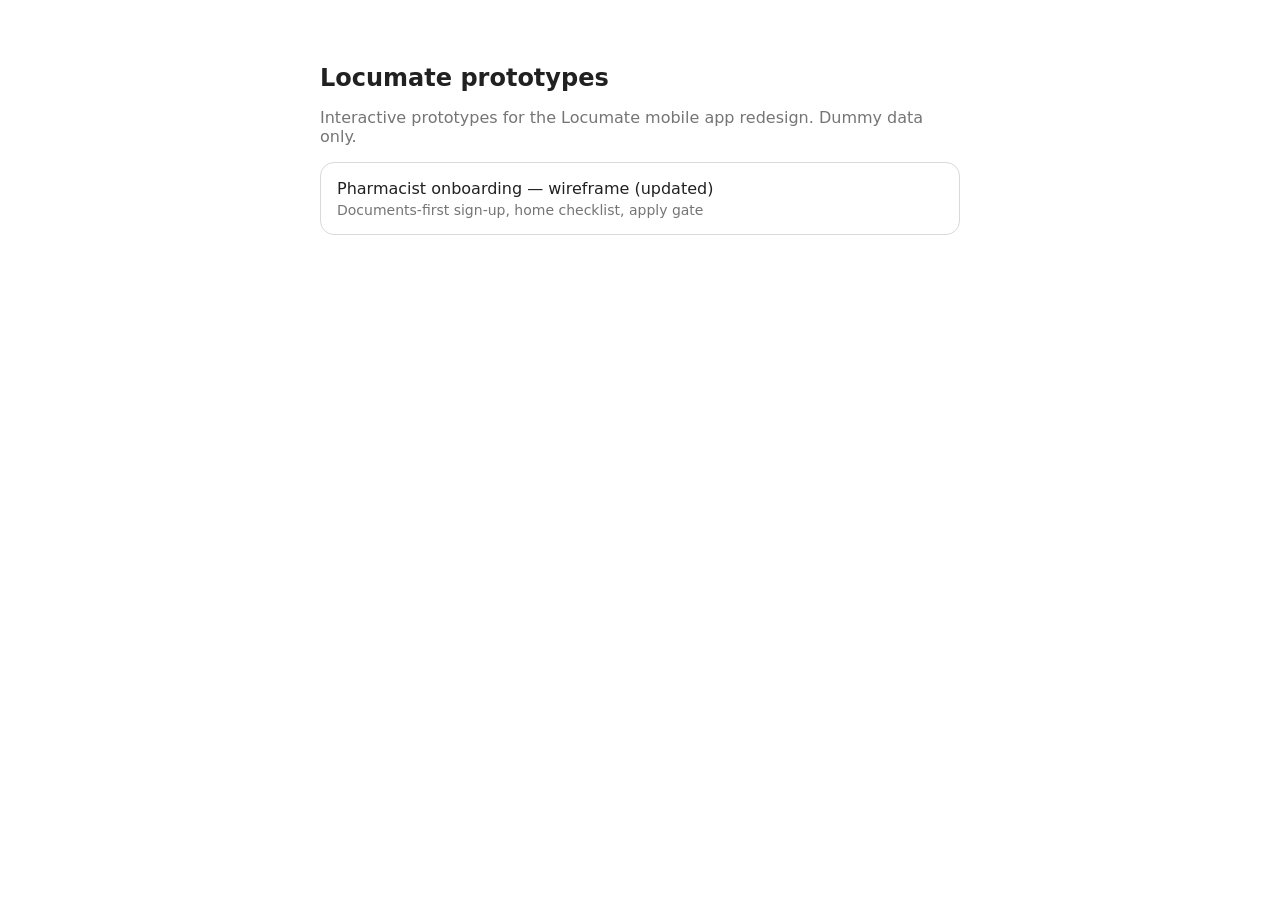
==== index.html @ 3e720681 "Add pharmacist onboarding wireframe prototype Co-Authored-By: Claude Opus 5.5 <noreply@anthropic.com" ====
<!doctype html>
<html lang="en">
<head>
<meta charset="utf-8">
<meta name="viewport" content="width=device-width, initial-scale=1">
<title>Locumate prototypes</title>
<meta name="robots" content="noindex">
<style>
  body{font-family:system-ui,sans-serif;max-width:640px;margin:64px auto;padding:0 16px;color:#212121;background:#fff}
  h1{font-size:24px;margin-bottom:8px}
  p{color:#757575}
  a{display:block;margin-top:16px;padding:16px;border:1px solid #D9D9D9;border-radius:14px;color:#212121;text-decoration:none}
  a span{display:block;color:#757575;font-size:14px;margin-top:4px}
</style>
</head>
<body>
<h1>Locumate prototypes</h1>
<p>Interactive prototypes for the Locumate mobile app redesign. Dummy data only.</p>
<a href="onboarding-pharmacy-wireframe-upd/">Pharmacist onboarding — wireframe (updated)<span>Documents-first sign-up, home checklist, apply gate</span></a>
</body>
</html>
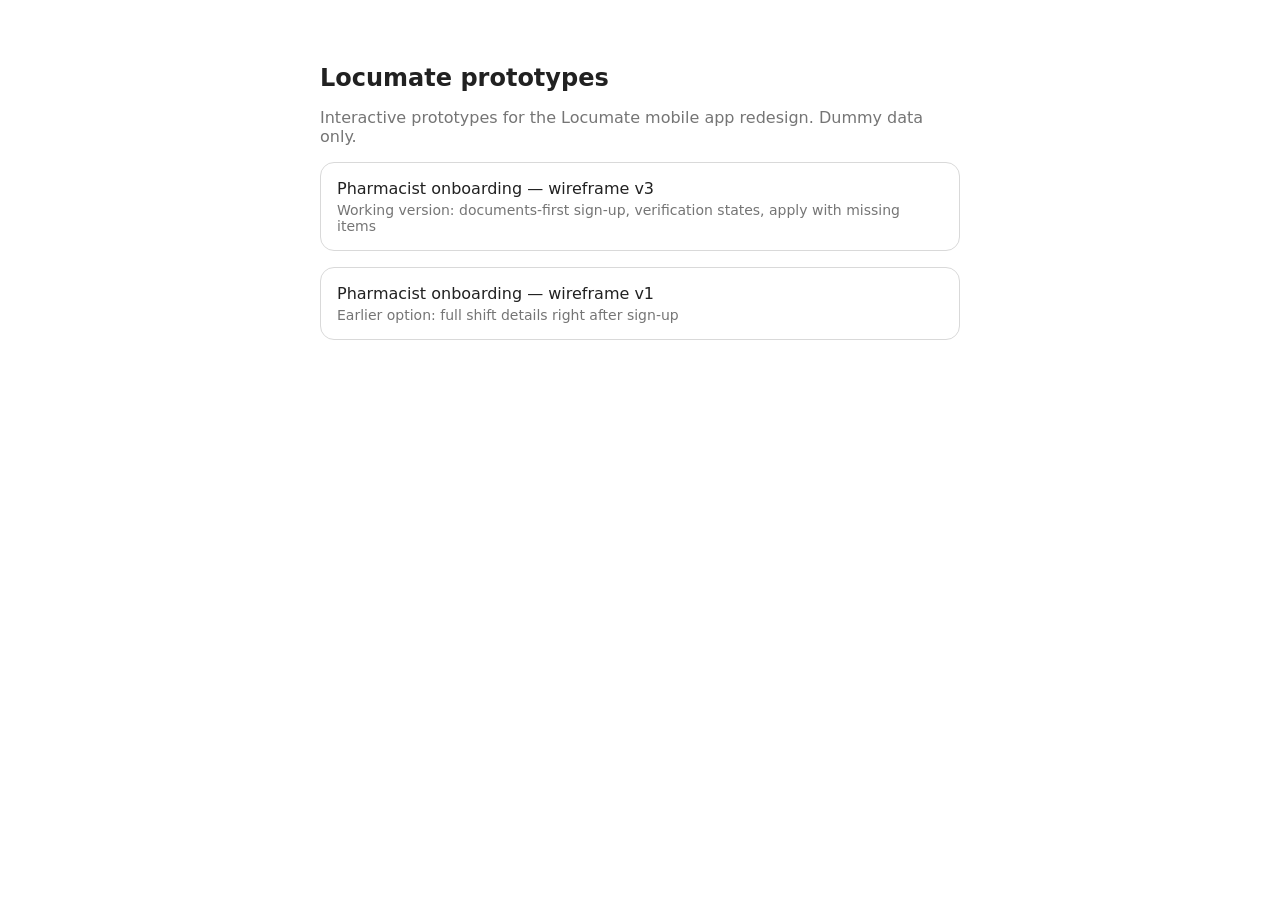
==== commit 7ed3b3f9: "Retire v2 prototype: redirect to v3, v3 is the working version Co-Authored-By: Claude Opus 5.5 <nore" ====
--- a/index.html
+++ b/index.html
@@ -16,6 +16,7 @@
 <body>
 <h1>Locumate prototypes</h1>
 <p>Interactive prototypes for the Locumate mobile app redesign. Dummy data only.</p>
-<a href="onboarding-pharmacy-wireframe-upd/">Pharmacist onboarding — wireframe (updated)<span>Documents-first sign-up, home checklist, apply gate</span></a>
+<a href="onboarding-pharmacy-wireframe-upd-v3/">Pharmacist onboarding — wireframe v3<span>Working version: documents-first sign-up, verification states, apply with missing items</span></a>
+<a href="onboarding-pharmacy-wireframe-upd-v1/">Pharmacist onboarding — wireframe v1<span>Earlier option: full shift details right after sign-up</span></a>
 </body>
 </html>
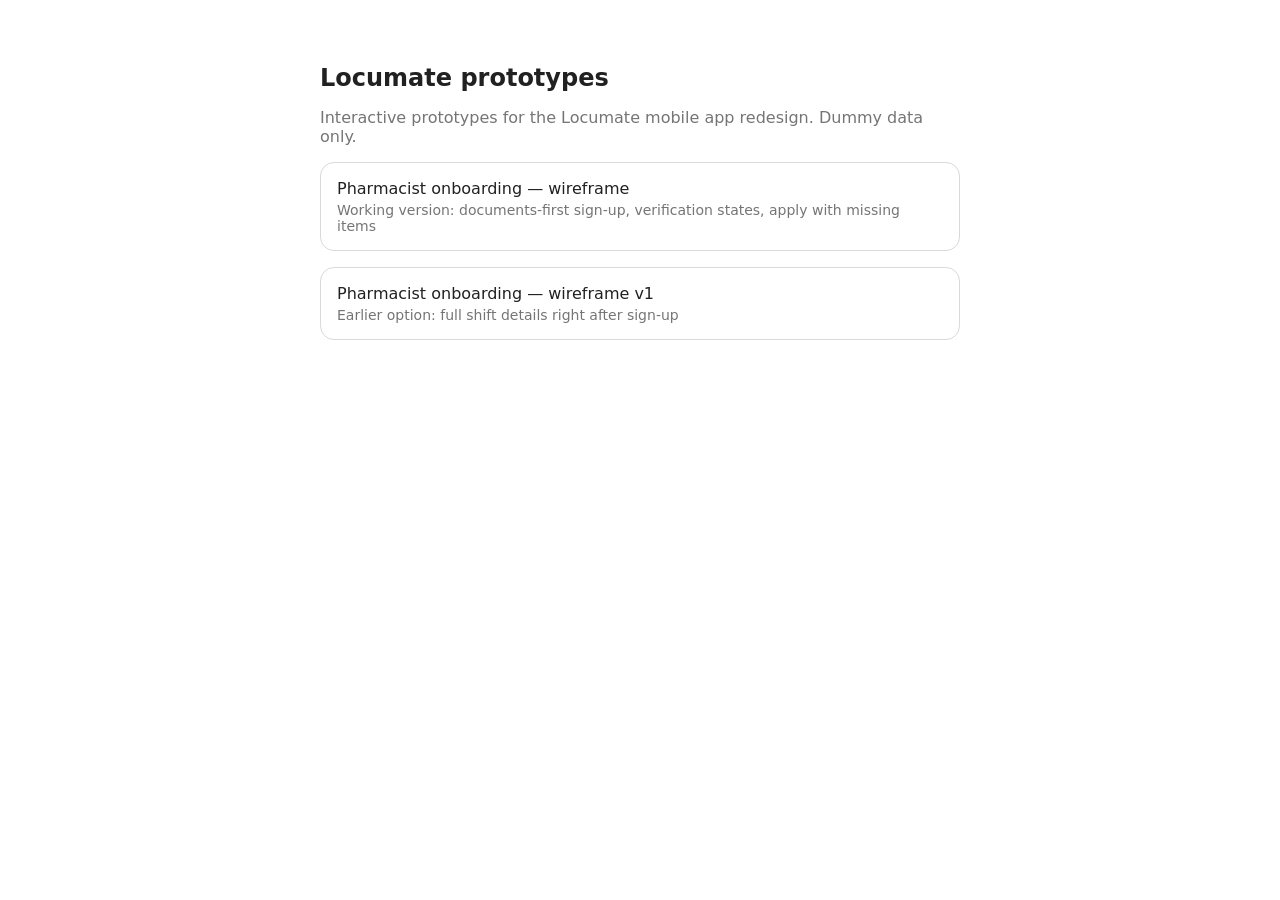
==== commit b40cefc4: "Copy and consistency pass: drop v3 labels, sentence case options, consistent terms, screen names mat" ====
--- a/index.html
+++ b/index.html
@@ -16,7 +16,7 @@
 <body>
 <h1>Locumate prototypes</h1>
 <p>Interactive prototypes for the Locumate mobile app redesign. Dummy data only.</p>
-<a href="onboarding-pharmacy-wireframe-upd-v3/">Pharmacist onboarding — wireframe v3<span>Working version: documents-first sign-up, verification states, apply with missing items</span></a>
+<a href="onboarding-pharmacy-wireframe-upd-v3/">Pharmacist onboarding — wireframe<span>Working version: documents-first sign-up, verification states, apply with missing items</span></a>
 <a href="onboarding-pharmacy-wireframe-upd-v1/">Pharmacist onboarding — wireframe v1<span>Earlier option: full shift details right after sign-up</span></a>
 </body>
 </html>
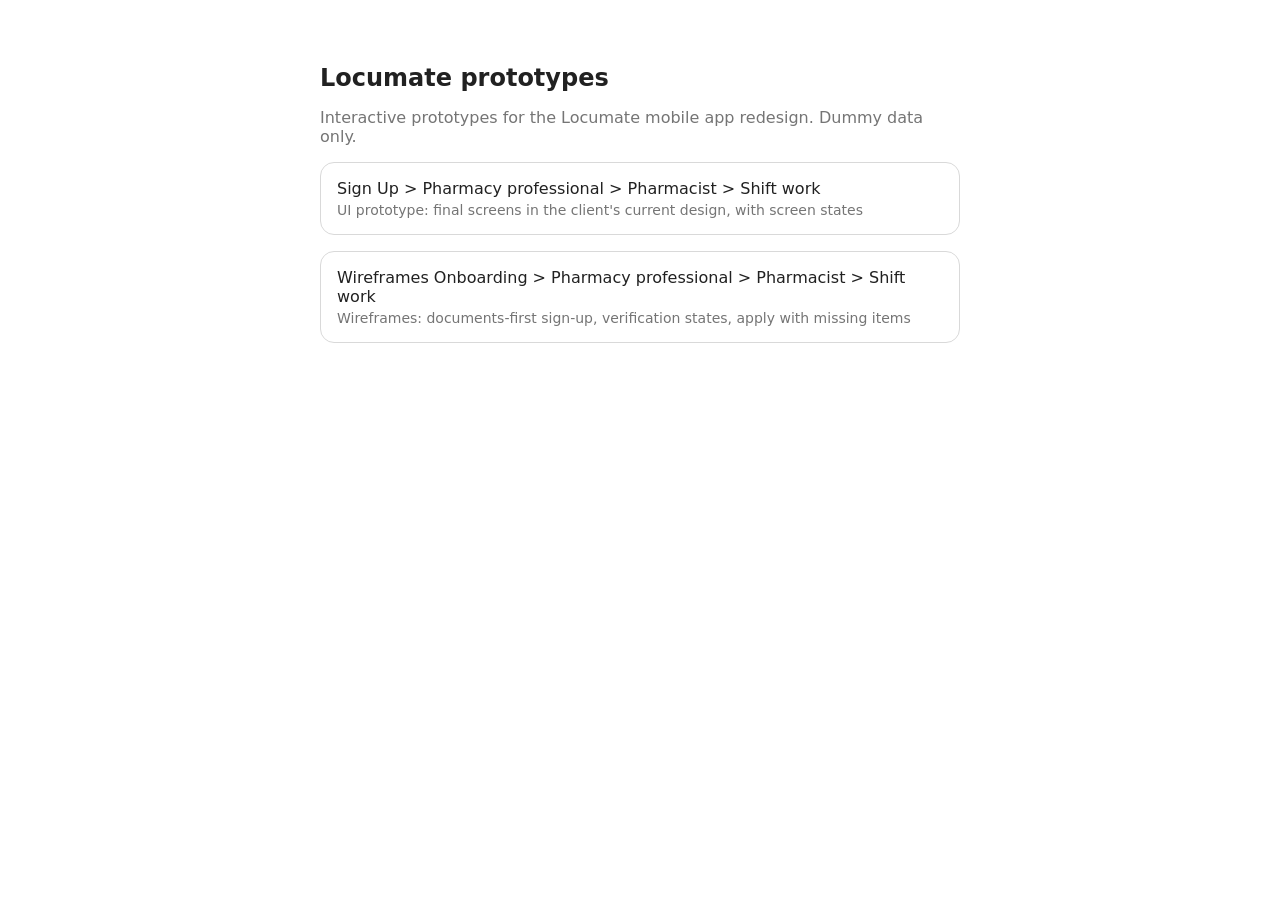
==== commit cc038cdb: "Add the UI prototype and a prototype menu; rename the wireframes - New: onboarding-pharmacy-ui/ — "S" ====
--- a/index.html
+++ b/index.html
@@ -10,13 +10,15 @@
   h1{font-size:24px;margin-bottom:8px}
   p{color:#757575}
   a{display:block;margin-top:16px;padding:16px;border:1px solid #D9D9D9;border-radius:14px;color:#212121;text-decoration:none}
+  a:hover{border-color:#0B359A}
+  a:focus-visible{outline:2px solid #0B359A;outline-offset:2px}
   a span{display:block;color:#757575;font-size:14px;margin-top:4px}
 </style>
 </head>
 <body>
 <h1>Locumate prototypes</h1>
 <p>Interactive prototypes for the Locumate mobile app redesign. Dummy data only.</p>
-<a href="onboarding-pharmacy-wireframe-upd-v3/">Pharmacist onboarding — wireframe<span>Working version: documents-first sign-up, verification states, apply with missing items</span></a>
-<a href="onboarding-pharmacy-wireframe-upd-v1/">Pharmacist onboarding — wireframe v1<span>Earlier option: full shift details right after sign-up</span></a>
+<a href="onboarding-pharmacy-ui/index.html">Sign Up &gt; Pharmacy professional &gt; Pharmacist &gt; Shift work<span>UI prototype: final screens in the client's current design, with screen states</span></a>
+<a href="onboarding-pharmacy-wireframes/index.html">Wireframes Onboarding &gt; Pharmacy professional &gt; Pharmacist &gt; Shift work<span>Wireframes: documents-first sign-up, verification states, apply with missing items</span></a>
 </body>
 </html>
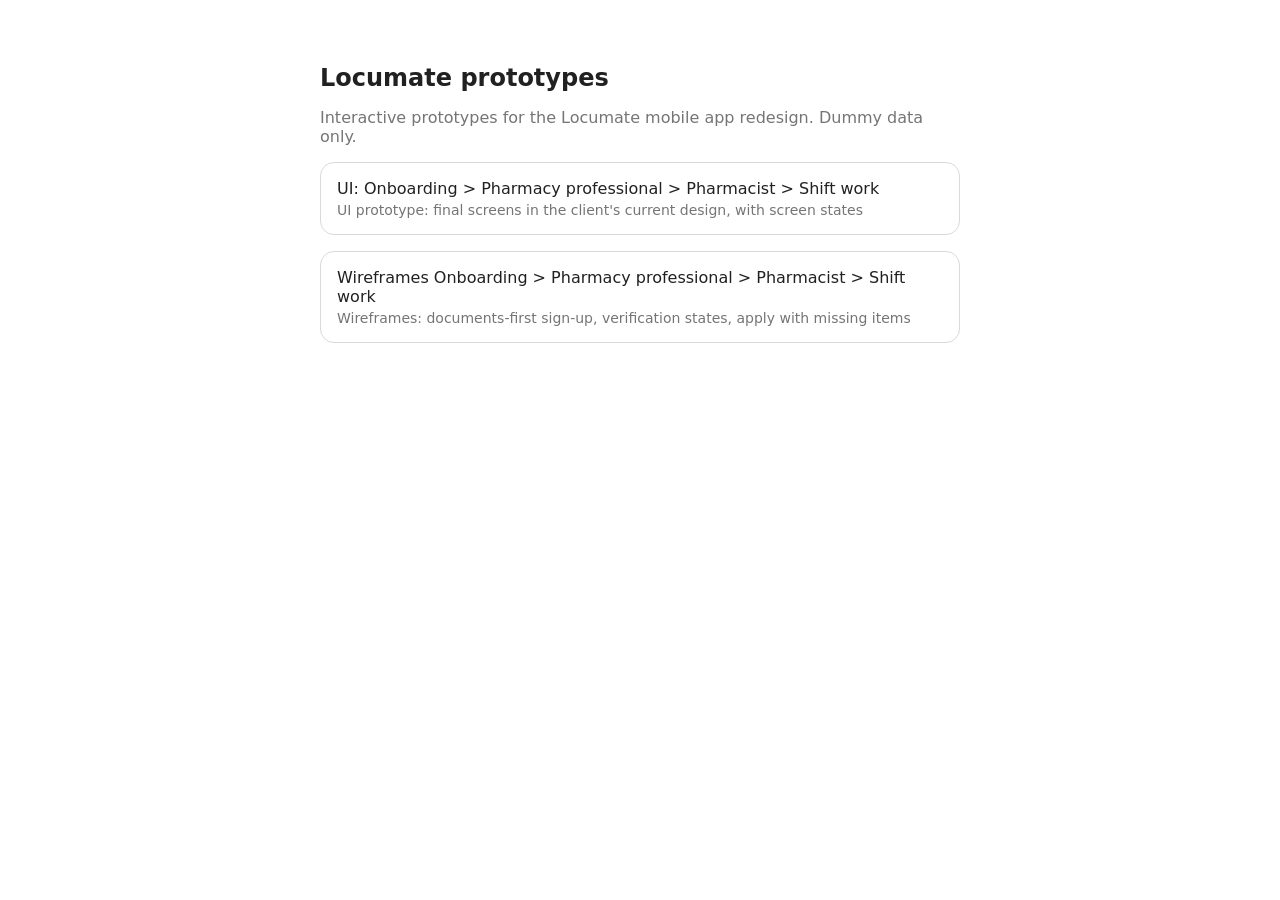
==== commit 28014df9: "Rename the UI prototype to UI: Onboarding > Pharmacy professional > Pharmacist > Shift work Co-Autho" ====
--- a/index.html
+++ b/index.html
@@ -18,7 +18,7 @@
 <body>
 <h1>Locumate prototypes</h1>
 <p>Interactive prototypes for the Locumate mobile app redesign. Dummy data only.</p>
-<a href="onboarding-pharmacy-ui/index.html">Sign Up &gt; Pharmacy professional &gt; Pharmacist &gt; Shift work<span>UI prototype: final screens in the client's current design, with screen states</span></a>
+<a href="onboarding-pharmacy-ui/index.html">UI: Onboarding &gt; Pharmacy professional &gt; Pharmacist &gt; Shift work<span>UI prototype: final screens in the client's current design, with screen states</span></a>
 <a href="onboarding-pharmacy-wireframes/index.html">Wireframes Onboarding &gt; Pharmacy professional &gt; Pharmacist &gt; Shift work<span>Wireframes: documents-first sign-up, verification states, apply with missing items</span></a>
 </body>
 </html>
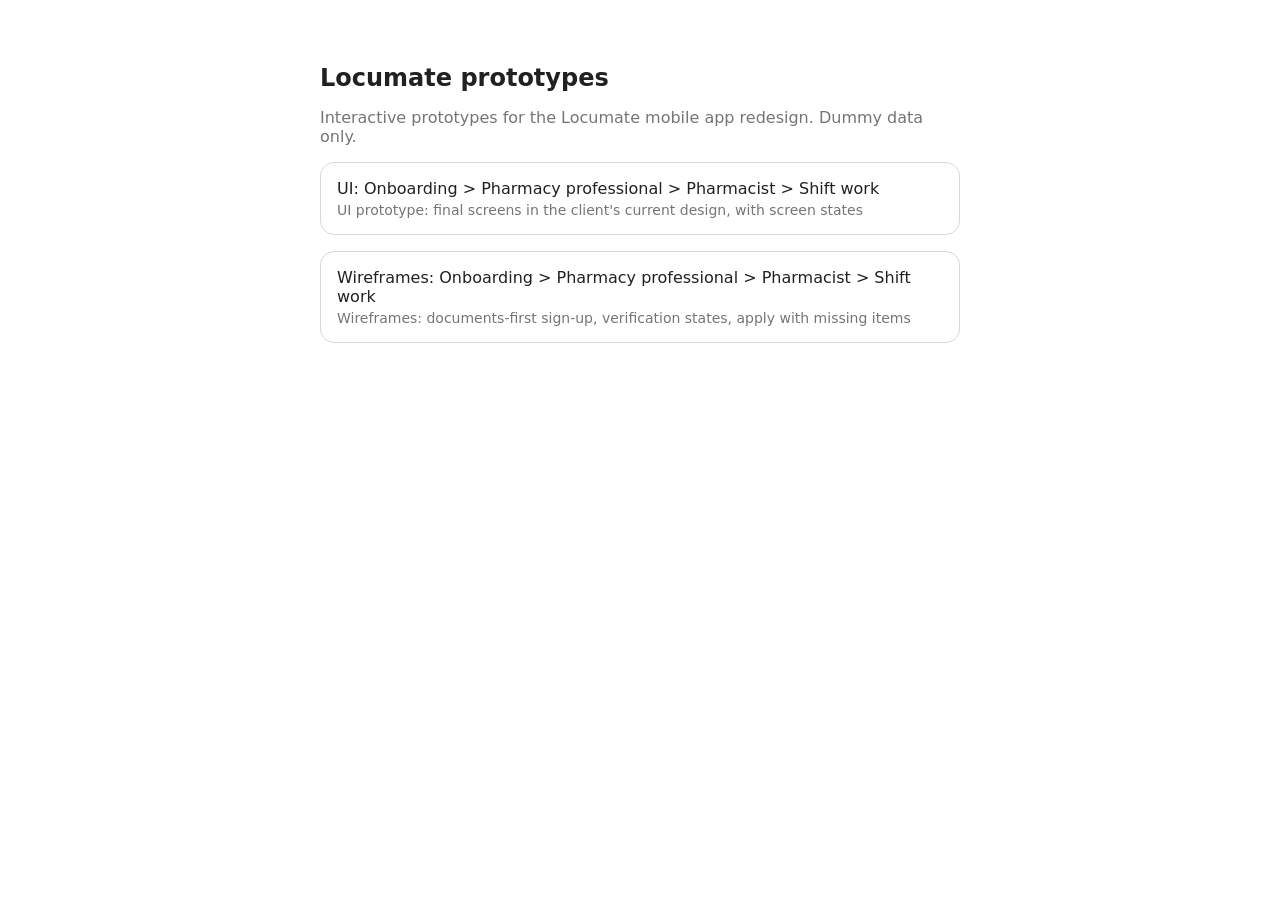
==== commit 11614530: "Rename the wireframes to Wireframes: Onboarding > Pharmacy professional > Pharmacist > Shift work Co" ====
--- a/index.html
+++ b/index.html
@@ -19,6 +19,6 @@
 <h1>Locumate prototypes</h1>
 <p>Interactive prototypes for the Locumate mobile app redesign. Dummy data only.</p>
 <a href="onboarding-pharmacy-ui/index.html">UI: Onboarding &gt; Pharmacy professional &gt; Pharmacist &gt; Shift work<span>UI prototype: final screens in the client's current design, with screen states</span></a>
-<a href="onboarding-pharmacy-wireframes/index.html">Wireframes Onboarding &gt; Pharmacy professional &gt; Pharmacist &gt; Shift work<span>Wireframes: documents-first sign-up, verification states, apply with missing items</span></a>
+<a href="onboarding-pharmacy-wireframes/index.html">Wireframes: Onboarding &gt; Pharmacy professional &gt; Pharmacist &gt; Shift work<span>Wireframes: documents-first sign-up, verification states, apply with missing items</span></a>
 </body>
 </html>
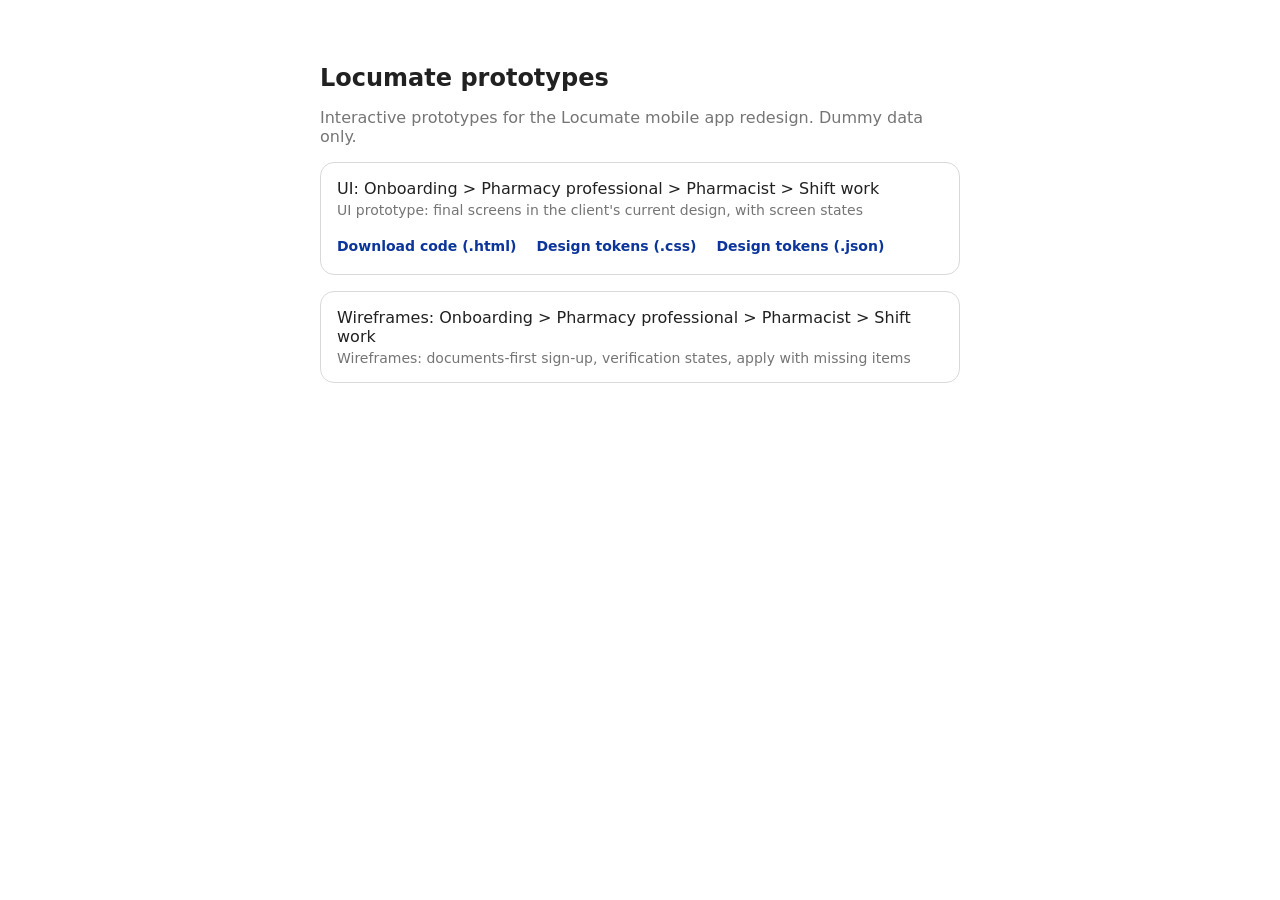
==== commit 4aca23c5: "Menu: downloads (code, design tokens .css/.json) under the UI prototype; remove the download links f" ====
--- a/index.html
+++ b/index.html
@@ -13,12 +13,40 @@
   a:hover{border-color:#0B359A}
   a:focus-visible{outline:2px solid #0B359A;outline-offset:2px}
   a span{display:block;color:#757575;font-size:14px;margin-top:4px}
+  /* phones: the prototype's scenario panel is hidden, so a tap on a prototype opens its scenarios in a bottom sheet */
+  .ov{position:fixed;inset:0;background:rgba(0,0,0,.4);opacity:0;pointer-events:none;transition:opacity .2s}
+  .sh{position:fixed;left:0;right:0;bottom:0;background:#fff;border-radius:20px 20px 0 0;padding:20px 16px calc(16px + env(safe-area-inset-bottom));transform:translateY(100%);transition:transform .25s ease-out;max-height:calc(100% - 24px);overflow:auto}
+  .open .ov{opacity:1;pointer-events:auto}.open .sh{transform:none}
+  .sh .hd{display:flex;align-items:flex-start;gap:12px;margin-bottom:8px}
+  .sh .hd b{flex:1;font-size:17px;line-height:22px}
+  .sh .x{width:36px;height:36px;border-radius:18px;border:1px solid #D9D9D9;background:#fff;font-size:18px;line-height:1;flex:none;cursor:pointer}
+  .sh .s{color:#757575;font-size:14px;margin:0 0 8px}
+  .sh a{margin-top:8px;min-height:24px}
+  /* a prototype card with downloads for developers */
+  .card{margin-top:16px;border:1px solid #D9D9D9;border-radius:14px}
+  .card:has(a.main:hover){border-color:#0B359A}
+  .card>a.main{margin:0;border:0;border-radius:14px}
+  .dl{display:flex;flex-wrap:wrap;gap:8px 20px;padding:0 16px 16px}
+  .dl a{display:inline-block;margin:0;padding:4px 0;border:0;border-radius:0;color:#0B359A;font-size:14px;font-weight:600}
+  .dl a:hover{text-decoration:underline}
 </style>
 </head>
 <body>
 <h1>Locumate prototypes</h1>
 <p>Interactive prototypes for the Locumate mobile app redesign. Dummy data only.</p>
-<a href="onboarding-pharmacy-ui/index.html">UI: Onboarding &gt; Pharmacy professional &gt; Pharmacist &gt; Shift work<span>UI prototype: final screens in the client's current design, with screen states</span></a>
-<a href="onboarding-pharmacy-wireframes/index.html">Wireframes: Onboarding &gt; Pharmacy professional &gt; Pharmacist &gt; Shift work<span>Wireframes: documents-first sign-up, verification states, apply with missing items</span></a>
+<div class="card"><a class="main" href="onboarding-pharmacy-ui/index.html" data-scen>UI: Onboarding &gt; Pharmacy professional &gt; Pharmacist &gt; Shift work<span>UI prototype: final screens in the client's current design, with screen states</span></a>
+<div class="dl"><a href="onboarding-pharmacy-ui/index.html" download="locumate-onboarding-pharmacist-shift-work.html" title="The prototype as one HTML file: markup, styles and logic of every screen and state">Download code (.html)</a><a href="tokens/locumate-tokens.css" download="locumate-tokens.css" title="Figma colours, type, spacing, radii and shadows as CSS variables, plus Element Plus 1.0.2 theme variables">Design tokens (.css)</a><a href="tokens/locumate-tokens.json" download="locumate-tokens.json" title="The same tokens in the W3C design tokens format">Design tokens (.json)</a></div></div>
+<a href="onboarding-pharmacy-wireframes/index.html" data-scen>Wireframes: Onboarding &gt; Pharmacy professional &gt; Pharmacist &gt; Shift work<span>Wireframes: documents-first sign-up, verification states, apply with missing items</span></a>
+<div class="ov" onclick="closeSc()"></div><div class="sh" role="dialog" aria-modal="true" aria-labelledby="shT"><div class="hd"><b id="shT"></b><button class="x" aria-label="Close" onclick="closeSc()">✕</button></div><p class="s">Choose a scenario</p><div id="shL"></div></div>
+<script>
+const SCN=[["signup", "1 · Sign up → in review"], ["later", "2 · Documents added later"], ["att", "3 · Document needs attention"], ["verified", "4 · ID verified → apply"]];
+const mob=()=>matchMedia('(max-width:760px)').matches;
+document.querySelectorAll('a[data-scen]').forEach(a=>a.addEventListener('click',e=>{if(!mob())return;e.preventDefault();
+  document.getElementById('shT').textContent=a.firstChild.textContent.trim();
+  document.getElementById('shL').innerHTML=SCN.map(([k,t])=>`<a href="${a.getAttribute('href')}#scen=${k}">${t}</a>`).join('');
+  document.body.classList.add('open');}));
+function closeSc(){document.body.classList.remove('open');}
+document.addEventListener('keydown',e=>{if(e.key==='Escape')closeSc();});
+</script>
 </body>
 </html>
